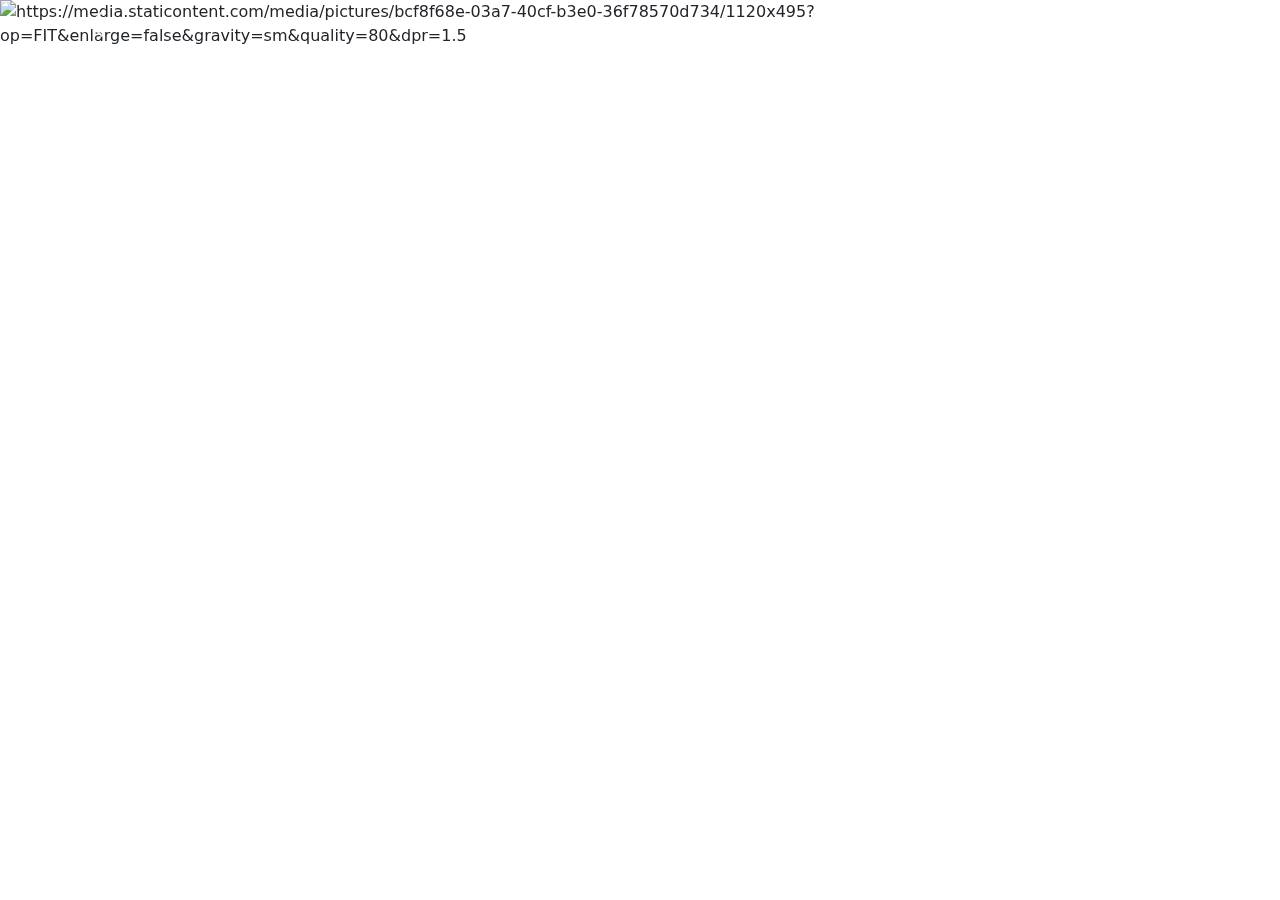
==== gramado.html @ d27d8f7c "carrosel" ====
<!DOCTYPE html>
<html lang="en">

<head>
    <meta charset="UTF-8">
    <meta name="viewport" content="width=device-width, initial-scale=1.0">
    <title>Gramado</title>
    <link href="https://cdn.jsdelivr.net/npm/bootstrap@5.3.3/dist/css/bootstrap.min.css" rel="stylesheet"
        integrity="sha384-QWTKZyjpPEjISv5WaRU9OFeRpok6YctnYmDr5pNlyT2bRjXh0JMhjY6hW+ALEwIH" crossorigin="anonymous">
    <link rel="stylesheet" href="estilos.css">

</head>

<body>
    <div id="carouselExampleIndicators" class="carousel slide">
        <div class="carousel-indicators">
          <button type="button" data-bs-target="#carouselExampleIndicators" data-bs-slide-to="0" class="active" aria-current="true" aria-label="Slide 1"></button>
          <button type="button" data-bs-target="#carouselExampleIndicators" data-bs-slide-to="1" aria-label="Slide 2"></button>
          <button type="button" data-bs-target="#carouselExampleIndicators" data-bs-slide-to="2" aria-label="Slide 3"></button>
        </div>
        <div class="carousel-inner">
          <div class="carousel-item active">
            <img src="https://media.staticontent.com/media/pictures/49ef4351-5151-47fd-b25b-3f4a34fb3021/767x316?op=TRUNCATE&enlarge=false&gravity=sm&quality=80&dpr=1.5" class="d-block w-100" alt="https://media.staticontent.com/media/pictures/bcf8f68e-03a7-40cf-b3e0-36f78570d734/1120x495?op=FIT&enlarge=false&gravity=sm&quality=80&dpr=1.5">
          </div>
          <div class="carousel-item">
            <img src="https://media.staticontent.com/media/pictures/bcf8f68e-03a7-40cf-b3e0-36f78570d734/1120x495?op=FIT&enlarge=false&gravity=sm&quality=80&dpr=1.5" class="d-block w-100" alt="https://media.staticontent.com/media/pictures/53d38bab-93b0-4288-bd16-ece89ceb69ed/1120x495?op=FIT&enlarge=false&gravity=sm&quality=80&dpr=1.5">
          </div>
          <div class="carousel-item">
            <img src="https://media.staticontent.com/media/pictures/53d38bab-93b0-4288-bd16-ece89ceb69ed/1120x495?op=FIT&enlarge=false&gravity=sm&quality=80&dpr=1.5" class="d-block w-100" alt="https://media.staticontent.com/media/pictures/49ef4351-5151-47fd-b25b-3f4a34fb3021/767x316?op=TRUNCATE&enlarge=false&gravity=sm&quality=80&dpr=1.5" class="d-block w-100" alt="https://media.staticontent.com/media/pictures/bcf8f68e-03a7-40cf-b3e0-36f78570d734/1120x495?op=FIT&enlarge=false&gravity=sm&quality=80&dpr=1.5">
          </div>
        </div>
        <button class="carousel-control-prev" type="button" data-bs-target="#carouselExampleIndicators" data-bs-slide="prev">
          <span class="carousel-control-prev-icon" aria-hidden="true"></span>
          <span class="visually-hidden">Previous</span>
        </button>
        <button class="carousel-control-next" type="button" data-bs-target="#carouselExampleIndicators" data-bs-slide="next">
          <span class="carousel-control-next-icon" aria-hidden="true"></span>
          <span class="visually-hidden">Next</span>
        </button>
      </div>




    <script src="https://code.jquery.com/jquery-3.5.1.slim.min.js"></script>
    <script src="https://cdn.jsdelivr.net/npm/@popperjs/core@2.11.6/dist/umd/popper.min.js"></script>
    <script src="https://stackpath.bootstrapcdn.com/bootstrap/4.5.2/js/bootstrap.min.js"></script>
</body>

</html>
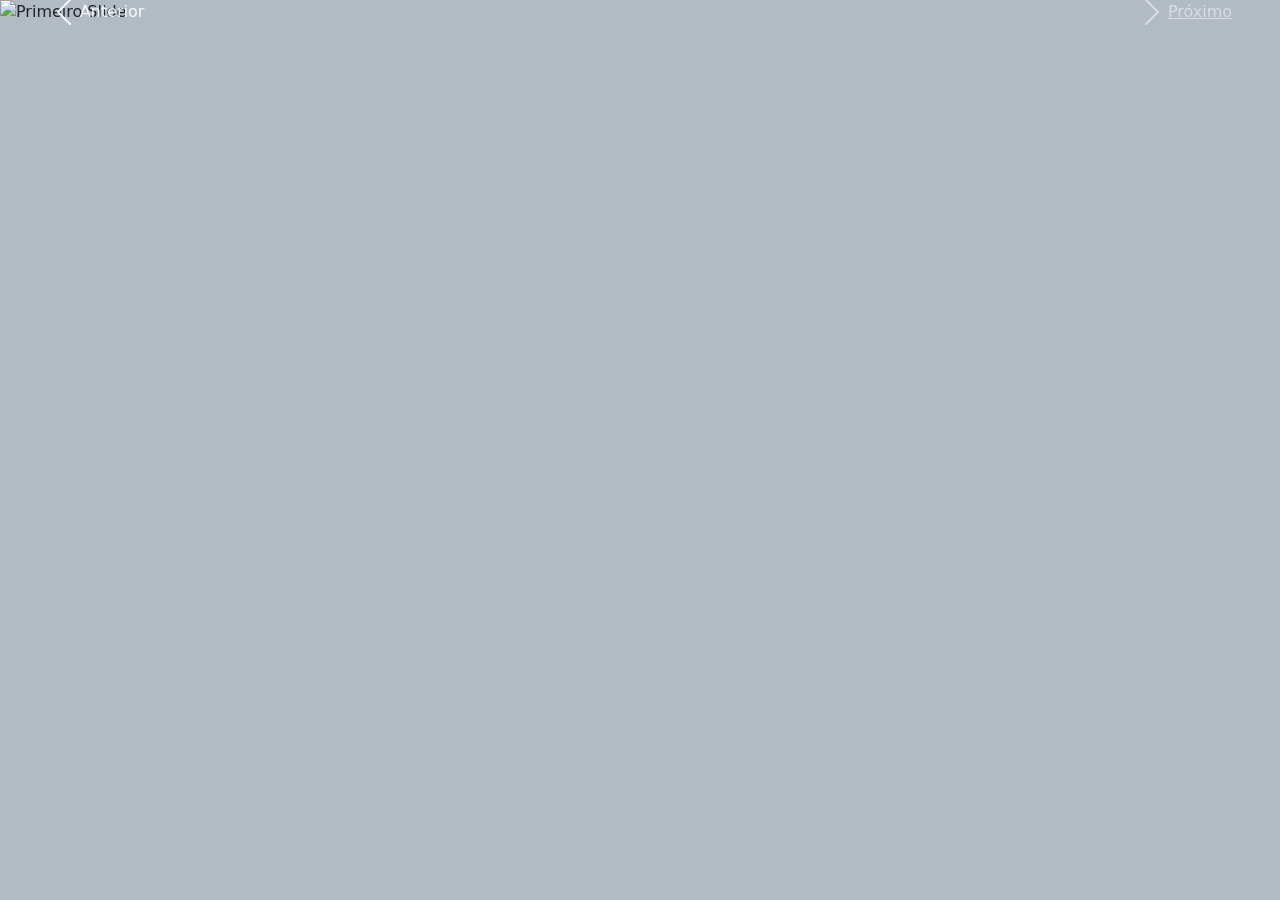
==== commit 9a9b7093: "Finalizamos os requisitos" ====
--- a/gramado.html
+++ b/gramado.html
@@ -12,33 +12,27 @@
 </head>
 
 <body>
-    <div id="carouselExampleIndicators" class="carousel slide">
-        <div class="carousel-indicators">
-          <button type="button" data-bs-target="#carouselExampleIndicators" data-bs-slide-to="0" class="active" aria-current="true" aria-label="Slide 1"></button>
-          <button type="button" data-bs-target="#carouselExampleIndicators" data-bs-slide-to="1" aria-label="Slide 2"></button>
-          <button type="button" data-bs-target="#carouselExampleIndicators" data-bs-slide-to="2" aria-label="Slide 3"></button>
+  <div id="carouselExampleControls" class="carousel slide" data-ride="carousel">
+    <div class="carousel-inner">
+        <div class="carousel-item active">
+            <img class="d-block w-100" src="https://media.staticontent.com/media/pictures/49ef4351-5151-47fd-b25b-3f4a34fb3021/767x316?op=TRUNCATE&enlarge=false&gravity=sm&quality=80&dpr=1.5" alt="Primeiro Slide">
         </div>
-        <div class="carousel-inner">
-          <div class="carousel-item active">
-            <img src="https://media.staticontent.com/media/pictures/49ef4351-5151-47fd-b25b-3f4a34fb3021/767x316?op=TRUNCATE&enlarge=false&gravity=sm&quality=80&dpr=1.5" class="d-block w-100" alt="https://media.staticontent.com/media/pictures/bcf8f68e-03a7-40cf-b3e0-36f78570d734/1120x495?op=FIT&enlarge=false&gravity=sm&quality=80&dpr=1.5">
-          </div>
-          <div class="carousel-item">
-            <img src="https://media.staticontent.com/media/pictures/bcf8f68e-03a7-40cf-b3e0-36f78570d734/1120x495?op=FIT&enlarge=false&gravity=sm&quality=80&dpr=1.5" class="d-block w-100" alt="https://media.staticontent.com/media/pictures/53d38bab-93b0-4288-bd16-ece89ceb69ed/1120x495?op=FIT&enlarge=false&gravity=sm&quality=80&dpr=1.5">
-          </div>
-          <div class="carousel-item">
-            <img src="https://media.staticontent.com/media/pictures/53d38bab-93b0-4288-bd16-ece89ceb69ed/1120x495?op=FIT&enlarge=false&gravity=sm&quality=80&dpr=1.5" class="d-block w-100" alt="https://media.staticontent.com/media/pictures/49ef4351-5151-47fd-b25b-3f4a34fb3021/767x316?op=TRUNCATE&enlarge=false&gravity=sm&quality=80&dpr=1.5" class="d-block w-100" alt="https://media.staticontent.com/media/pictures/bcf8f68e-03a7-40cf-b3e0-36f78570d734/1120x495?op=FIT&enlarge=false&gravity=sm&quality=80&dpr=1.5">
-          </div>
+        <div class="carousel-item">
+            <img class="d-block w-100" src="https://media.staticontent.com/media/pictures/bcf8f68e-03a7-40cf-b3e0-36f78570d734/1120x495?op=FIT&enlarge=false&gravity=sm&quality=80&dpr=1.5" alt="Segundo Slide">
         </div>
-        <button class="carousel-control-prev" type="button" data-bs-target="#carouselExampleIndicators" data-bs-slide="prev">
-          <span class="carousel-control-prev-icon" aria-hidden="true"></span>
-          <span class="visually-hidden">Previous</span>
-        </button>
-        <button class="carousel-control-next" type="button" data-bs-target="#carouselExampleIndicators" data-bs-slide="next">
-          <span class="carousel-control-next-icon" aria-hidden="true"></span>
-          <span class="visually-hidden">Next</span>
-        </button>
-      </div>
-
+        <div class="carousel-item">
+            <img class="d-block w-100" src="https://media.staticontent.com/media/pictures/53d38bab-93b0-4288-bd16-ece89ceb69ed/1120x495?op=FIT&enlarge=false&gravity=sm&quality=80&dpr=1.5" alt="Terceiro Slide">
+        </div>
+    </div>
+    <a class="carousel-control-prev" href="#carouselExampleControls" role="button" data-slide="prev">
+        <span class="carousel-control-prev-icon" aria-hidden="true"></span>
+        <span class="sr-only">Anterior</span>
+    </a>
+    <a class="carousel-control-next" href="#carouselExampleControls" role="button" data-slide="next">
+        <span class="carousel-control-next-icon" aria-hidden="true"></span>
+        <span class="sr-only">Próximo</span>
+    </a>
+  </div>
 
 
 
--- a/estilos.css
+++ b/estilos.css
@@ -0,0 +1,63 @@
+.container {
+    padding: 20px;
+
+}
+.h1 {
+    text-align: center;
+    margin: 2%;
+}
+
+#section-2 {
+    padding-left: 20px;
+    padding-right: 20px;
+}
+
+.nosso-footer {
+    padding-left: 20px;
+    padding-right: 20px;
+}
+
+body {
+    background-color: #b2bac4;
+}
+
+.nav-item {
+    width: fit-content;
+    align-self: center;
+}
+
+.card-vertical {
+    margin-top: 80px;
+}
+
+.destaque-preco {
+    color: #ff0000; /* Define a cor do texto como vermelho */
+    font-weight: bold; /* Define o texto em negrito */
+    /* Outros estilos conforme necessário */
+    font-size: xx-large;
+}
+
+.destaque-preco-parcelado {
+    color: #ff0000; /* Define a cor do texto como vermelho */
+    font-weight: bold; /* Define o texto em negrito */
+    /* Outros estilos conforme necessário */
+    font-size: large;
+}
+
+.btn {
+    transition: transform 0.2s ease; 
+
+}
+
+.btn:hover {
+    animation: tremer 0.5s ease;
+
+}
+
+@keyframes tremer {
+    0% { transform: translateX(0); }
+    25% { transform: translateX(-5px); }
+    50% { transform: translateX(5px); }
+    75% { transform: translateX(-5px); }
+    100% { transform: translateX(0); }
+}
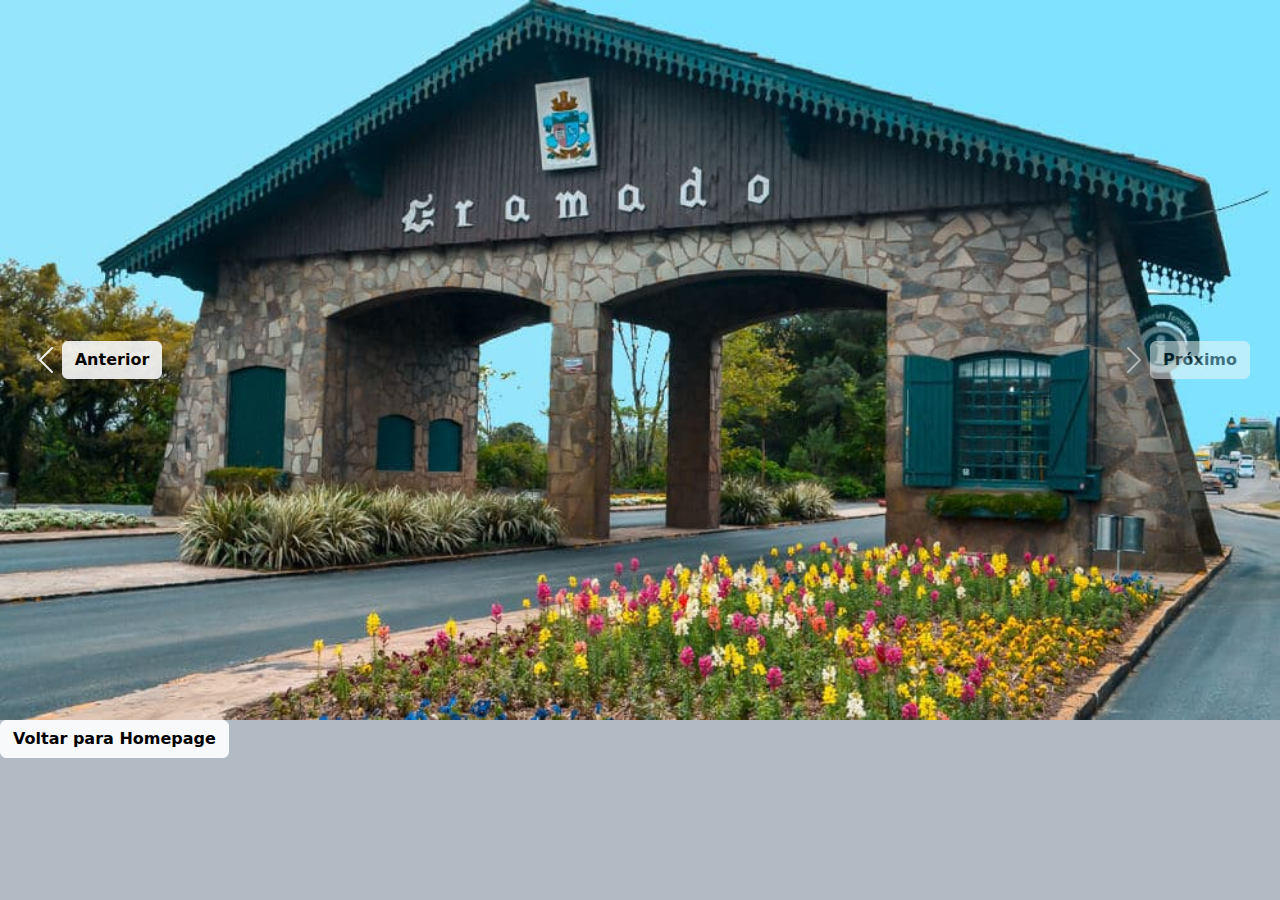
==== commit b03d769c: "mudanças de teste pag gramado" ====
--- a/gramado.html
+++ b/gramado.html
@@ -10,30 +10,31 @@
     <link rel="stylesheet" href="estilos.css">
 
 </head>
-
 <body>
-  <div id="carouselExampleControls" class="carousel slide" data-ride="carousel">
+ <div id="carouselExampleControls" class="carousel slide" data-ride="carousel">
     <div class="carousel-inner">
         <div class="carousel-item active">
-            <img class="d-block w-100" src="https://media.staticontent.com/media/pictures/49ef4351-5151-47fd-b25b-3f4a34fb3021/767x316?op=TRUNCATE&enlarge=false&gravity=sm&quality=80&dpr=1.5" alt="Primeiro Slide">
+            <img class="d-block w-100" src="picpacks/gramado01.jpg" class="img-fluid" alt="Primeiro Slide">
         </div>
         <div class="carousel-item">
-            <img class="d-block w-100" src="https://media.staticontent.com/media/pictures/bcf8f68e-03a7-40cf-b3e0-36f78570d734/1120x495?op=FIT&enlarge=false&gravity=sm&quality=80&dpr=1.5" alt="Segundo Slide">
+            <img class="d-block w-100" src="picpacks/gramado02.jpg" alt="Segundo Slide">
         </div>
         <div class="carousel-item">
-            <img class="d-block w-100" src="https://media.staticontent.com/media/pictures/53d38bab-93b0-4288-bd16-ece89ceb69ed/1120x495?op=FIT&enlarge=false&gravity=sm&quality=80&dpr=1.5" alt="Terceiro Slide">
+            <img class="d-block w-100" src="picpacks/gramado03.jpg" alt="Terceiro Slide">
         </div>
     </div>
     <a class="carousel-control-prev" href="#carouselExampleControls" role="button" data-slide="prev">
         <span class="carousel-control-prev-icon" aria-hidden="true"></span>
-        <span class="sr-only">Anterior</span>
+        <span class="sr-only"><button type="button" class="btn btn-light"><strong>Anterior</strong></button></span>
     </a>
     <a class="carousel-control-next" href="#carouselExampleControls" role="button" data-slide="next">
         <span class="carousel-control-next-icon" aria-hidden="true"></span>
-        <span class="sr-only">Próximo</span>
+        <span class="sr-only"><button type="button" class="btn btn-light"><strong>Próximo</strong></button></span>
     </a>
   </div>
-
+    
+   <a href="Serratec/pagina-pacote-viagem/pacotes.html"><button type="button" class="btn btn-light"><strong>Voltar para Homepage</strong></button></span></a>
+   
 
 
     <script src="https://code.jquery.com/jquery-3.5.1.slim.min.js"></script>
--- a/estilos.css
+++ b/estilos.css
@@ -61,3 +61,4 @@
     75% { transform: translateX(-5px); }
     100% { transform: translateX(0); }
 }
+
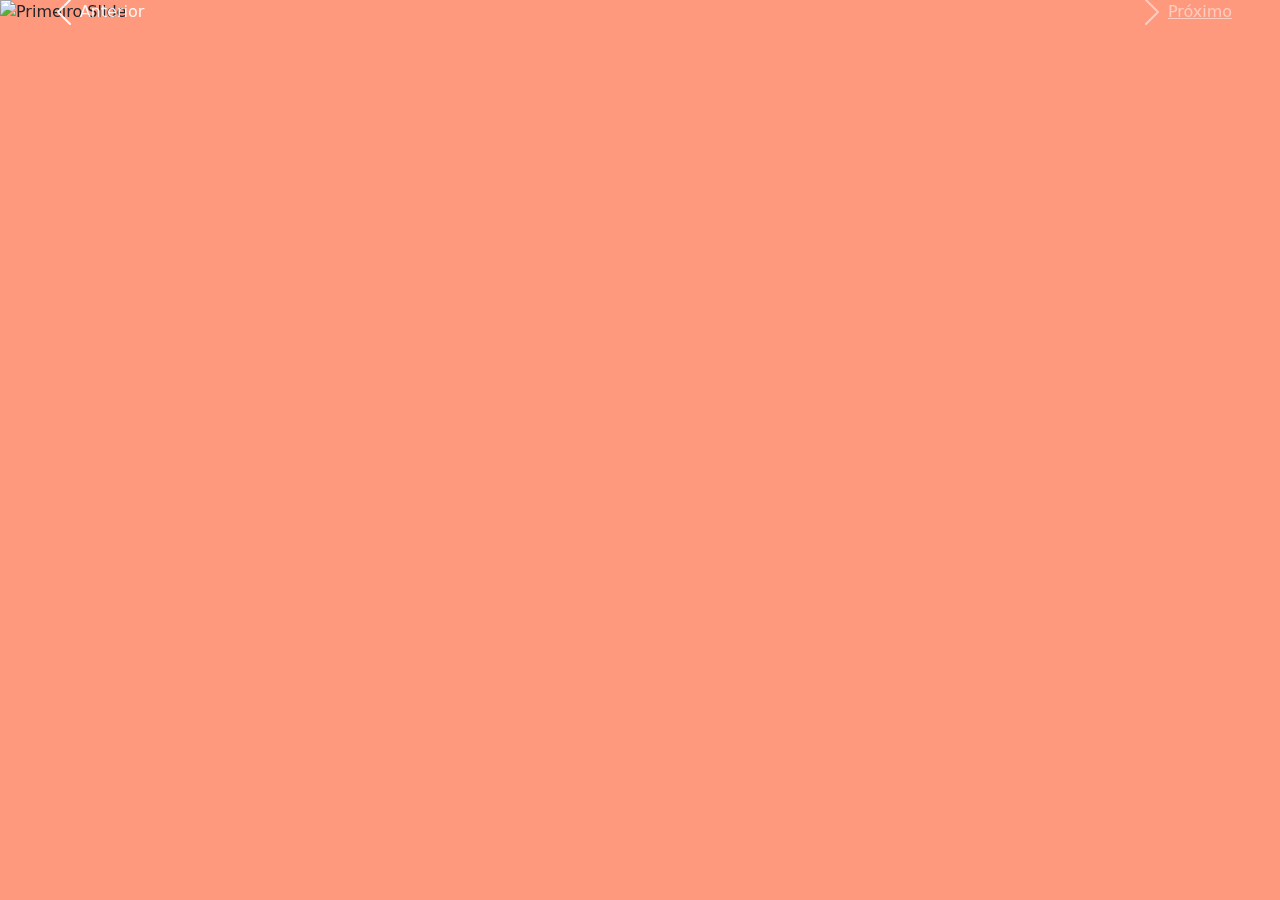
==== commit cb1253e8: "Renomei para index" ====
--- a/gramado.html
+++ b/gramado.html
@@ -10,32 +10,29 @@
     <link rel="stylesheet" href="estilos.css">
 
 </head>
+
 <body>
- <div id="carouselExampleControls" class="carousel slide" data-ride="carousel">
+  <div id="carouselExampleControls" class="carousel slide" data-ride="carousel">
     <div class="carousel-inner">
         <div class="carousel-item active">
-            <img class="d-block w-100" src="picpacks/gramado01.jpg" class="img-fluid" alt="Primeiro Slide">
+            <img class="d-block w-100" src="https://media.staticontent.com/media/pictures/49ef4351-5151-47fd-b25b-3f4a34fb3021/767x316?op=TRUNCATE&enlarge=false&gravity=sm&quality=80&dpr=1.5" alt="Primeiro Slide">
         </div>
         <div class="carousel-item">
-            <img class="d-block w-100" src="picpacks/gramado02.jpg" alt="Segundo Slide">
+            <img class="d-block w-100" src="https://media.staticontent.com/media/pictures/bcf8f68e-03a7-40cf-b3e0-36f78570d734/1120x495?op=FIT&enlarge=false&gravity=sm&quality=80&dpr=1.5" alt="Segundo Slide">
         </div>
         <div class="carousel-item">
-            <img class="d-block w-100" src="picpacks/gramado03.jpg" alt="Terceiro Slide">
+            <img class="d-block w-100" src="https://media.staticontent.com/media/pictures/53d38bab-93b0-4288-bd16-ece89ceb69ed/1120x495?op=FIT&enlarge=false&gravity=sm&quality=80&dpr=1.5" alt="Terceiro Slide">
         </div>
     </div>
     <a class="carousel-control-prev" href="#carouselExampleControls" role="button" data-slide="prev">
         <span class="carousel-control-prev-icon" aria-hidden="true"></span>
-        <span class="sr-only"><button type="button" class="btn btn-light"><strong>Anterior</strong></button></span>
+        <span class="sr-only">Anterior</span>
     </a>
     <a class="carousel-control-next" href="#carouselExampleControls" role="button" data-slide="next">
         <span class="carousel-control-next-icon" aria-hidden="true"></span>
-        <span class="sr-only"><button type="button" class="btn btn-light"><strong>Próximo</strong></button></span>
+        <span class="sr-only">Próximo</span>
     </a>
   </div>
-    
-   <a href="Serratec/pagina-pacote-viagem/pacotes.html"><button type="button" class="btn btn-light"><strong>Voltar para Homepage</strong></button></span></a>
-   
-
 
     <script src="https://code.jquery.com/jquery-3.5.1.slim.min.js"></script>
     <script src="https://cdn.jsdelivr.net/npm/@popperjs/core@2.11.6/dist/umd/popper.min.js"></script>
--- a/estilos.css
+++ b/estilos.css
@@ -15,11 +15,19 @@
 .nosso-footer {
     padding-left: 20px;
     padding-right: 20px;
+    background-color: #fae6d1 !important;
 }
 
 body {
-    background-color: #b2bac4;
+    background-color: #ff997e;
 }
+
+.bg-body-tertiary {
+
+    background-color: #65d9e8 !important;
+  }
+
+
 
 .nav-item {
     width: fit-content;
@@ -61,4 +69,3 @@
     75% { transform: translateX(-5px); }
     100% { transform: translateX(0); }
 }
-
